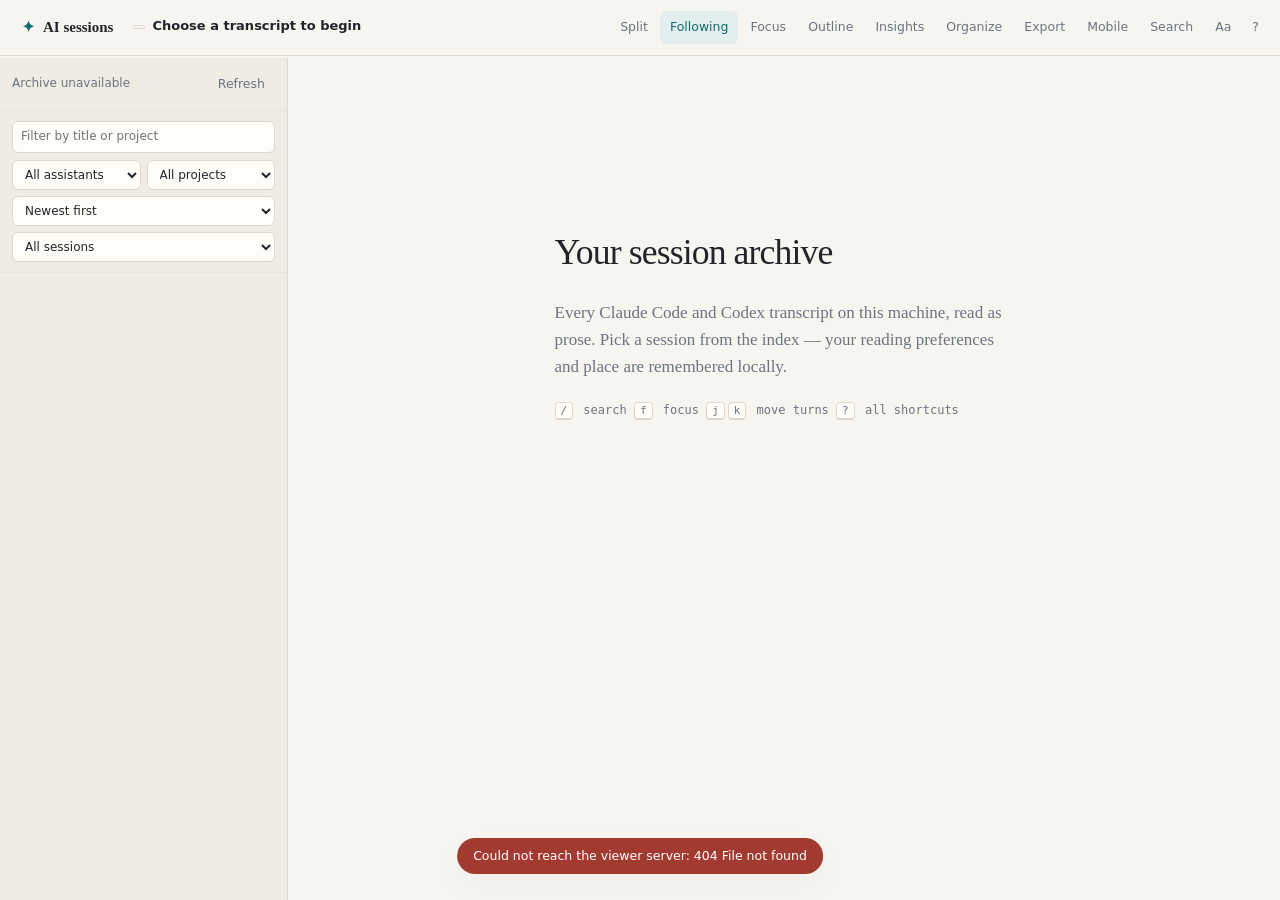
==== index.html @ 018056ad "first commit" ====
<!doctype html>
<html lang="en">
<head>
<meta charset="utf-8">
<meta name="viewport" content="width=device-width,initial-scale=1">
<meta name="color-scheme" content="light dark">
<title>Session Viewer</title>
<link rel="stylesheet" href="app.css">
</head>
<body>
<a class="skip" href="#reader">Skip to transcript</a>

<header>
  <button id="library-toggle" class="icon" title="Show sessions" aria-label="Show sessions" aria-expanded="false">☰</button>
  <button class="wordmark" id="home" title="Back to the archive">AI sessions</button>
  <div id="session-head">
    <div id="session-title"><span id="session-source" class="source-tag" hidden></span>Choose a transcript to begin</div>
    <div id="session-meta"></div>
  </div>
  <div class="head-actions">
    <button id="split-button" title="Compare two sessions (s)" aria-pressed="false">Split</button>
    <button id="follow-button" title="Follow new records as they are written" aria-pressed="true">Following</button>
    <button id="focus-button" title="Hide tools and bookkeeping (f)" aria-pressed="false">Focus</button>
    <button id="outline-button" title="Outline and raw records (o)" aria-pressed="false">Outline</button>
    <button id="insights-button" title="Session insights">Insights</button>
    <button id="organize-button" title="Title, tags and notes">Organize</button>
    <button id="export-button" title="Download this session as Markdown">Export</button>
    <button id="share-button" title="Open this viewer on your phone (m)" aria-pressed="false">Mobile</button>
    <button id="search-button" title="Search every session (/)">Search</button>
    <button id="controls-button" title="Reading controls (a)">Aa</button>
    <button id="help-button" class="icon" title="Keyboard shortcuts (?)" aria-label="Keyboard shortcuts">?</button>
  </div>
</header>
<div id="progress"><span id="progress-bar"></span></div>

<div id="layout">
  <aside id="library" aria-label="Session library">
    <div class="library-top">
      <span id="session-count">Loading archive…</span>
      <button id="refresh" title="Rescan transcripts on disk">Refresh</button>
    </div>
    <div class="library-filters">
      <input id="library-filter" type="search" placeholder="Filter by title or project" autocomplete="off" aria-label="Filter sessions">
      <div class="filter-row">
        <select id="source-filter" aria-label="Filter by assistant">
          <option value="">All assistants</option>
          <option value="Claude">Claude</option>
          <option value="Codex">Codex</option>
        </select>
        <select id="project-filter" aria-label="Filter by project"><option value="">All projects</option></select>
        <select id="sort-order" aria-label="Sort sessions">
          <option value="recent">Newest first</option>
          <option value="oldest">Oldest first</option>
          <option value="turns">Most turns</option>
          <option value="size">Largest</option>
        </select>
        <select id="saved-filter" aria-label="Filter saved sessions"><option value="">All sessions</option><option value="starred">Starred</option><option value="tagged">Tagged</option></select>
      </div>
    </div>
    <div id="session-list"></div>
  </aside>

  <main id="reader">
    <div id="empty">
      <h1>Your session archive</h1>
      <p>Every Claude Code and Codex transcript on this machine, read as prose. Pick a session from the index — your reading preferences and place are remembered locally.</p>
      <p class="keys"><kbd>/</kbd> search <kbd>f</kbd> focus <kbd>j</kbd><kbd>k</kbd> move turns <kbd>?</kbd> all shortcuts</p>
    </div>
    <div class="load-actions top"><button id="load-earlier" hidden>Load earlier records</button></div>
    <div id="transcript"></div>
    <div class="load-actions"><button id="load-more" hidden>Load more records</button><button id="load-all" hidden>Load entire session</button></div>
  </main>

  <main id="split-reader" hidden aria-label="Comparison transcript">
    <div class="split-head">
      <div id="split-meta">Pick a session from the library to compare — hold Shift to choose which pane.</div>
      <button id="split-close" class="icon" title="Close split view" aria-label="Close split view">✕</button>
    </div>
    <div id="split-transcript"></div>
    <div class="load-actions"><button id="split-load-more" hidden>Load more records</button><button id="split-load-all" hidden>Load entire session</button></div>
  </main>

  <aside id="details" class="closed" aria-label="Record details">
    <div class="pane-head">
      <div class="tabs" role="tablist">
        <button class="tab active" data-tab="outline" role="tab" aria-selected="true">Outline</button>
        <button class="tab" data-tab="raw" role="tab" aria-selected="false">Raw record</button>
      </div>
      <button data-close="details" class="icon" aria-label="Close details">✕</button>
    </div>
    <div id="tab-outline" class="tab-body"><p class="hint">Turns in this session appear here once a transcript is open.</p></div>
    <div id="tab-raw" class="tab-body" hidden><pre id="raw-json">Select a turn or tool to inspect its raw record.</pre></div>
  </aside>
</div>

<div id="insights" class="panel closed" role="dialog" aria-label="Session insights">
  <div class="pane-head"><span>Session insights</span><button data-close="insights" class="icon" aria-label="Close">✕</button></div>
  <div id="insights-body" class="panel-body"></div>
</div>

<div id="organize" class="panel closed" role="dialog" aria-label="Organize session">
  <div class="pane-head"><span>Organize this session</span><button data-close="organize" class="icon" aria-label="Close">✕</button></div>
  <div class="panel-body organize-body">
    <label>Custom title<input id="saved-title" placeholder="Keep transcript title"></label>
    <label>Tags <input id="saved-tags" placeholder="research, pricing, follow-up"></label>
    <label>Private note<textarea id="saved-note" placeholder="Why this session matters…"></textarea></label>
    <label class="check"><input id="saved-star" type="checkbox"> Star this session</label>
    <div class="organize-actions"><button id="saved-clear" type="button">Clear saved details</button><button id="saved-save" type="button">Save locally</button></div>
  </div>
</div>

<div id="controls" class="panel closed" role="dialog" aria-label="Reading controls">
  <div class="pane-head"><span>Reading controls</span><button data-close="controls" class="icon" aria-label="Close">✕</button></div>
  <div class="panel-body">
    <label>Font size <output id="font-size-out"></output><input id="font-size" type="range" min="13" max="24"></label>
    <label>Font family <select id="font-family"><option value="serif">Serif</option><option value="sans">Sans</option><option value="mono">Mono</option></select></label>
    <label>Line width <output id="width-out"></output><input id="line-width" type="range" min="50" max="110"></label>
    <label>Line height <output id="height-out"></output><input id="line-height" type="range" min="13" max="20"></label>
    <label>Theme <select id="theme"><option value="auto">Match system</option><option value="light">Light</option><option value="dark">Dark</option></select></label>
    <label>Density <select id="density"><option value="comfortable">Comfortable</option><option value="compact">Compact</option></select></label>
    <label>Tool details <select id="tool-view"><option value="full">Command and result</option><option value="result">Result only</option><option value="hidden">Collapsed only</option></select></label>
    <label class="check" title="System reminders, environment context and slash-command plumbing"><input id="reminders" type="checkbox"> Show harness scaffolding</label>
    <label class="check"><input id="timestamps" type="checkbox"> Show turn timestamps</label>
    <label class="check"><input id="tokens" type="checkbox"> Show token accounting</label>
  </div>
</div>

<div id="search-panel" class="panel search closed" role="dialog" aria-label="Search all sessions">
  <div class="pane-head"><span>Search every session</span><button data-close="search-panel" class="icon" aria-label="Close">✕</button></div>
  <div class="search-controls">
    <input id="search-input" placeholder="Search transcripts…" autocomplete="off" aria-label="Search query">
    <select id="search-role" aria-label="Limit to a speaker">
      <option value="any">Anyone</option>
      <option value="user">You</option>
      <option value="assistant">Assistant</option>
    </select>
  </div>
  <div id="search-status" class="hint"></div>
  <div id="search-results"></div>
</div>

<div id="share-panel" class="panel share closed" role="dialog" aria-label="Read on your phone">
  <div class="pane-head"><span>Read on your phone</span><button data-close="share-panel" class="icon" aria-label="Close">✕</button></div>
  <div class="panel-body">
    <div id="share-status" class="share-status">Starting…</div>
    <div id="share-qr" class="share-qr"></div>
    <a id="share-url" class="share-url" href="#" target="_blank" rel="noopener"></a>
    <div class="share-actions">
      <button id="share-copy" type="button">Copy link</button>
      <button id="share-stop" type="button">Stop sharing</button>
    </div>
    <p class="share-note">Point your phone's camera at the code. The link carries a one-time key —
      the port ignores anyone who does not have it, and sharing ends when this server stops.</p>
  </div>
</div>

<div id="help" class="panel help closed" role="dialog" aria-label="Keyboard shortcuts">
  <div class="pane-head"><span>Keyboard shortcuts</span><button data-close="help" class="icon" aria-label="Close">✕</button></div>
  <div class="panel-body shortcuts">
    <div><kbd>/</kbd><span>Search every session</span></div>
    <div><kbd>j</kbd><kbd>k</kbd><span>Next / previous turn</span></div>
    <div><kbd>g</kbd><kbd>G</kbd><span>Top / bottom of transcript</span></div>
    <div><kbd>f</kbd><span>Focus mode — prose only</span></div>
    <div><kbd>s</kbd><span>Split view</span></div>
    <div><kbd>o</kbd><span>Outline and raw records</span></div>
    <div><kbd>a</kbd><span>Reading controls</span></div>
    <div><kbd>t</kbd><span>Cycle theme</span></div>
    <div><kbd>m</kbd><span>Read on your phone</span></div>
    <div><kbd>e</kbd><span>Export as Markdown</span></div>
    <div><kbd>r</kbd><span>Rescan the archive</span></div>
    <div><kbd>+</kbd><kbd>-</kbd><span>Font size</span></div>
    <div><kbd>Esc</kbd><span>Close panels</span></div>
  </div>
</div>

<div id="toast" role="status" aria-live="polite"></div>
<script src="app.js"></script>
</body>
</html>
---- app.css ----
/* ---------------------------------------------------------------- tokens */
:root{
  --paper:#f7f5f0; --surface:#fffdf8; --sunk:#efece4;
  --ink:#21252a; --muted:#6b7480; --rule:#ddd8cd; --rule-soft:#e8e4da;
  --accent:#0f6b6f; --accent-soft:#e3efee; --warn:#9b6b34; --danger:#a33a30;
  --select:#a7d9d4; --select-ink:#0d2b2c;
  --code:#eae7df; --shadow:0 12px 34px #1c1a1408;
  --body-size:17px; --measure:68ch; --leading:1.62; --turn-gap:2.75rem;
  --rail:288px; --head:56px;
  --body-font:ui-serif,Georgia,Cambria,"Times New Roman",serif;
  --ui:system-ui,-apple-system,"Segoe UI",sans-serif;
  --mono:ui-monospace,SFMono-Regular,Menlo,Monaco,Consolas,monospace;
}
body.theme-dark{
  --paper:#191d1f; --surface:#1f2426; --sunk:#171b1c;
  --ink:#e6e4dd; --muted:#9aa3a6; --rule:#343b3d; --rule-soft:#2a3032;
  --accent:#6fc7c5; --accent-soft:#22403f; --warn:#d0a267; --danger:#e2887c;
  --select:#2f6f6d; --select-ink:#f0f7f6;
  --code:#232829; --shadow:0 12px 34px #0006;
}
@media(prefers-color-scheme:dark){
  body.theme-auto{
    --paper:#191d1f; --surface:#1f2426; --sunk:#171b1c;
    --ink:#e6e4dd; --muted:#9aa3a6; --rule:#343b3d; --rule-soft:#2a3032;
    --accent:#6fc7c5; --accent-soft:#22403f; --warn:#d0a267; --danger:#e2887c;
    --select:#2f6f6d; --select-ink:#f0f7f6;
    --code:#232829; --shadow:0 12px 34px #0006;
  }
}

/* ------------------------------------------------------------- structure */
*{box-sizing:border-box}
html,body{height:100%}
body{margin:0;background:var(--paper);color:var(--ink);font:14px/1.45 var(--ui);
     display:flex;flex-direction:column;overflow:hidden;-webkit-font-smoothing:antialiased}
button,input,select{font:inherit;color:inherit}
button{cursor:pointer;background:transparent;border:0;border-radius:6px}
:focus-visible{outline:2px solid var(--accent);outline-offset:2px}
::selection{background:var(--select);color:var(--select-ink)}
::-moz-selection{background:var(--select);color:var(--select-ink)}
.skip{position:absolute;left:-999px;top:8px;z-index:99;background:var(--surface);padding:8px 14px;border-radius:6px}
.skip:focus{left:8px}
.hint{color:var(--muted);font-size:12px;padding:14px}

header{height:var(--head);flex:none;display:flex;align-items:center;gap:14px;padding:0 12px 0 16px;
       border-bottom:1px solid var(--rule);background:var(--paper);position:relative;z-index:6}
.wordmark{font:600 15px/1 var(--body-font);white-space:nowrap;padding:8px 6px}
.wordmark:before{content:"✦";color:var(--accent);margin-right:8px}
#session-head{min-width:0;flex:1;display:flex;flex-direction:column;justify-content:center;gap:2px}
#session-title{font:600 13px/1.25 var(--ui);overflow:hidden;text-overflow:ellipsis;white-space:nowrap}
.source-tag{display:inline-block;vertical-align:1px;margin-right:7px;padding:1px 5px;border:1px solid var(--rule);border-radius:99px;font:10px/1.45 var(--ui);letter-spacing:.02em;color:var(--muted)}.source-tag.codex{color:var(--warn);border-color:color-mix(in srgb,var(--warn) 40%,transparent)}.source-tag.claude{color:var(--accent);border-color:color-mix(in srgb,var(--accent) 40%,transparent)}
#session-meta{font:11px/1.3 var(--mono);color:var(--muted);overflow:hidden;text-overflow:ellipsis;white-space:nowrap}
.head-actions{margin-left:auto;display:flex;gap:2px;flex:none}
.head-actions button,#refresh{padding:7px 10px;font-size:12.5px;color:var(--muted);white-space:nowrap}
.head-actions button:hover,#refresh:hover,.pane-head button:hover{background:var(--sunk);color:var(--ink)}
.head-actions button[aria-pressed=true]{background:var(--accent-soft);color:var(--accent)}
button.icon{padding:7px 9px;line-height:1}
#library-toggle{display:none}

#progress{flex:none;height:2px;background:transparent}
#progress-bar{display:block;height:100%;width:0;background:var(--accent);transition:width .12s linear}

#layout{flex:1;min-height:0;display:grid;grid-template-columns:var(--rail) minmax(0,1fr) 0}
body.split #layout{grid-template-columns:var(--rail) minmax(0,1fr) minmax(0,1fr)}

/* --------------------------------------------------------------- library */
#library{border-right:1px solid var(--rule);background:var(--sunk);overflow-y:auto;overscroll-behavior:contain}
.library-top,.pane-head{display:flex;justify-content:space-between;align-items:center;gap:8px;
       padding:10px 12px;border-bottom:1px solid var(--rule-soft);font-size:12px;color:var(--muted)}
.library-top{position:sticky;top:0;background:var(--sunk);z-index:2}
.library-filters{padding:10px 12px;border-bottom:1px solid var(--rule-soft);display:grid;gap:7px;
       position:sticky;top:39px;background:var(--sunk);z-index:2}
.library-filters input,.library-filters select{width:100%;padding:6px 8px;border:1px solid var(--rule);
       border-radius:6px;background:var(--surface);font-size:12px}
.filter-row{display:grid;grid-template-columns:1fr 1fr;gap:6px}
.filter-row #sort-order{grid-column:1/3}
.filter-row #saved-filter{grid-column:1/3}
.project{border-bottom:1px solid var(--rule-soft)}
.project-name{padding:11px 12px 5px;font:600 11px/1.3 var(--ui);letter-spacing:.04em;text-transform:uppercase;
       color:var(--muted);overflow:hidden;text-overflow:ellipsis;white-space:nowrap}
.session{display:block;width:100%;text-align:left;padding:7px 12px 9px;border-left:2px solid transparent;
       color:inherit;text-decoration:none}
.session:hover{background:var(--surface)}
.session.active{background:var(--surface);border-left-color:var(--accent)}
.session-title{display:block;font:14px/1.3 var(--body-font);overflow:hidden;text-overflow:ellipsis;white-space:nowrap}
.session-info{display:flex;flex-wrap:wrap;gap:5px;align-items:center;color:var(--muted);font-size:10.5px;margin-top:4px}
.saved-tags{max-width:100%;overflow:hidden;text-overflow:ellipsis;white-space:nowrap;color:var(--accent)}
.badge{border:1px solid var(--rule);border-radius:99px;padding:0 6px;font:10px/1.6 var(--ui);letter-spacing:.02em}
.badge.codex{color:var(--warn);border-color:color-mix(in srgb,var(--warn) 40%,transparent)}
.badge.claude{color:var(--accent);border-color:color-mix(in srgb,var(--accent) 40%,transparent)}
.session mark,.result mark{background:color-mix(in srgb,var(--accent) 28%,transparent);color:inherit;border-radius:2px}
.empty-list{padding:22px 14px;color:var(--muted);font-size:12px}

/* ---------------------------------------------------------------- reader */
#reader,#split-reader{min-width:0;overflow-y:auto;overscroll-behavior:contain}
#reader{padding:40px 6vw 45vh}
#split-reader{padding:0 3vw 45vh;border-left:1px solid var(--rule);background:color-mix(in srgb,var(--paper) 92%,var(--sunk))}
body.split #reader{padding:40px 3vw 45vh}
.split-head{position:sticky;top:0;display:flex;align-items:center;gap:10px;padding:12px 0;margin-bottom:18px;
       background:inherit;border-bottom:1px solid var(--rule-soft);font-size:12px;color:var(--muted);z-index:3}
.split-head #split-meta{flex:1;overflow:hidden;text-overflow:ellipsis;white-space:nowrap}

#empty{max-width:54ch;margin:14vh auto;font:var(--body-size)/var(--leading) var(--body-font)}
#empty h1{font-size:2.1em;font-weight:500;letter-spacing:-.025em;margin:0 0 .5em}
#empty p{color:var(--muted)}
.keys{font:12px/2 var(--mono)}
kbd{border:1px solid var(--rule);border-bottom-width:2px;border-radius:4px;padding:1px 5px;font:11px/1.6 var(--mono);
    background:var(--surface);margin-right:3px}

.turn{max-width:var(--measure);margin:0 auto var(--turn-gap);position:relative;scroll-margin-top:24px}
.turn.user{background:var(--surface);border:1px solid var(--rule-soft);border-radius:10px;padding:14px 18px 4px}
.turn.assistant.cont{margin-top:calc(.8rem - var(--turn-gap))}
.turn.selected{box-shadow:0 0 0 2px var(--accent-soft),0 0 0 3px var(--accent)}
.turn.flash{animation:flash 1.4s ease-out}
@keyframes flash{from{background:var(--accent-soft)}}
.turn-head{display:flex;align-items:baseline;gap:8px;font:600 10.5px/1.4 var(--ui);letter-spacing:.07em;
       text-transform:uppercase;color:var(--muted);margin-bottom:9px}
.turn.assistant .turn-head .who{color:var(--accent)}
.turn-head .stamp{font:10px/1.4 var(--mono);letter-spacing:0;text-transform:none;opacity:.8}
.turn-actions{margin-left:auto;display:flex;gap:2px;opacity:0;transition:opacity .12s}
.turn:hover .turn-actions,.turn:focus-within .turn-actions,.turn.selected .turn-actions{opacity:1}
.turn-actions button{font:10.5px/1 var(--ui);letter-spacing:.04em;color:var(--muted);padding:4px 6px}
.turn-actions button:hover{background:var(--sunk);color:var(--ink)}

.message{font:var(--body-size)/var(--leading) var(--body-font);overflow-wrap:anywhere}
.message>:first-child{margin-top:0}
.message h1,.message h2,.message h3,.message h4{line-height:1.2;margin:1.4em 0 .45em;font-weight:600;letter-spacing:-.01em}
.message h1{font-size:1.45em}.message h2{font-size:1.24em}.message h3{font-size:1.1em}.message h4{font-size:1em}
.message p{margin:.62em 0}
.message ul,.message ol{padding-left:1.35em;margin:.55em 0}
.message li{margin:.22em 0}
.message li input{margin-right:.4em}
.message hr{border:0;border-top:1px solid var(--rule);margin:1.6em 0}
.message pre,.tool-body pre{font:12px/1.55 var(--mono);background:var(--code);padding:12px 14px;border-radius:7px;
       overflow-x:auto;white-space:pre;tab-size:2}
.message pre{position:relative}
.message pre[data-lang]:before{content:attr(data-lang);position:absolute;top:0;right:0;padding:3px 8px;
       font:10px/1 var(--ui);letter-spacing:.05em;text-transform:uppercase;color:var(--muted)}
.message code{font:.85em/1.4 var(--mono);background:var(--code);padding:.1em .3em;border-radius:4px}
.message pre code{font-size:1em;background:none;padding:0}
.message blockquote{margin:.8em 0;padding:.1em 0 .1em 1em;border-left:2px solid var(--rule);color:var(--muted)}
.message table{display:block;max-width:100%;overflow-x:auto;border-collapse:collapse;font:.85em/1.45 var(--ui);margin:.8em 0}
.message td,.message th{border:1px solid var(--rule);padding:5px 9px;text-align:left}
.message th{background:var(--sunk);font-weight:600}
.message a{color:var(--accent);text-underline-offset:2px}
.message img{max-width:100%}

.interruption{max-width:var(--measure);margin:-1.2rem auto 1.6rem;border-top:1px dashed var(--warn);height:0}
.interruption span{position:relative;top:-.75em;background:var(--paper);padding-right:8px;color:var(--warn);
       font:11px/1 var(--ui)}
.bookkeeping{max-width:var(--measure);margin:0 auto .9rem;height:5px;cursor:pointer;
       background:radial-gradient(circle at 3px 3px,var(--rule) 1.4px,transparent 1.5px) repeat-x;opacity:.7}
.bookkeeping:hover{opacity:1}

/* ----------------------------------------------------------------- tools */
.tool{max-width:var(--measure);margin:0 auto .7rem;border:1px solid var(--rule-soft);border-radius:8px;
      background:var(--surface);overflow:hidden}
.tool[open]{border-color:var(--rule)}
.tool summary{cursor:pointer;padding:8px 11px;display:flex;gap:8px;align-items:baseline;
      font:12px/1.4 var(--mono);list-style:none}
.tool summary::-webkit-details-marker{display:none}
.tool summary:before{content:"▸";color:var(--muted);font-size:10px;flex:none;transition:transform .12s}
.tool[open] summary:before{transform:rotate(90deg)}
.tool .tool-name{font-weight:600;color:var(--accent);flex:none}
.tool .tool-arg{color:var(--muted);overflow:hidden;text-overflow:ellipsis;white-space:nowrap}
.tool[open] summary{border-bottom:1px solid var(--rule-soft)}
.tool.error{border-color:color-mix(in srgb,var(--danger) 45%,var(--rule-soft))}
.tool.error .tool-name{color:var(--danger)}
.tool-body{padding:10px 11px}
.tool-body .label{display:flex;align-items:center;gap:8px;font:600 10px/1.6 var(--ui);letter-spacing:.06em;
      text-transform:uppercase;color:var(--muted);margin:0 0 4px}
.tool-body .label button{font:10px/1 var(--ui);letter-spacing:.04em;color:var(--muted);padding:3px 5px}
.tool-body .label button:hover{background:var(--sunk);color:var(--ink)}
.tool-body .label.err{color:var(--danger)}
.tool-body pre{margin:0 0 10px;max-height:26em}
.tool-body pre:last-child{margin-bottom:0}
.show-all{font:11px/1 var(--ui);color:var(--accent);padding:5px 0}
.pending{font:11px/1 var(--mono);color:var(--muted)}
.token-note{font:10.5px/1.4 var(--mono);color:var(--muted);margin-top:10px;opacity:.85}

.load-actions{display:flex;gap:8px;justify-content:center;margin:26px 0}
.load-actions.top{margin:0 0 26px}
.load-actions button{padding:7px 13px;border:1px solid var(--rule);border-radius:6px;font-size:12px;color:var(--muted)}
.load-actions button:hover{background:var(--surface);color:var(--ink)}
.load-actions button[disabled]{opacity:.55;cursor:default}

/* ---------------------------------------------------------------- panels */
.panel,#details{background:var(--surface);border:1px solid var(--rule);box-shadow:var(--shadow);z-index:9}
.panel.closed,#details.closed{display:none}
#details{position:fixed;right:0;top:var(--head);bottom:0;width:min(92vw,380px);border-right:0;
      display:flex;flex-direction:column}
.panel{position:fixed;right:0;top:var(--head);width:min(94vw,330px);bottom:0;border-right:0;
      display:flex;flex-direction:column}
.panel-body,.tab-body{overflow-y:auto;padding-bottom:20px;flex:1}
.pane-head{flex:none;gap:6px}
.panel label{display:block;padding:13px 16px 0;font-size:12px;color:var(--muted)}
.panel label.check{display:flex;align-items:center;gap:8px;padding-top:14px;color:var(--ink)}
.panel label.check input{width:auto;margin:0}
.panel output{float:right;color:var(--ink);font:11px/1.4 var(--mono)}
.panel input[type=range],.panel select{display:block;width:100%;margin-top:7px;accent-color:var(--accent)}
.panel select{padding:6px 8px;border:1px solid var(--rule);border-radius:6px;background:var(--paper);color:var(--ink)}
.organize-body{padding:4px 16px 18px}.organize-body label{padding-left:0;padding-right:0}.organize-body input,.organize-body textarea{width:100%;margin-top:7px;padding:8px;border:1px solid var(--rule);border-radius:6px;background:var(--paper);color:var(--ink)}.organize-body textarea{min-height:96px;resize:vertical}.organize-actions{display:flex;justify-content:space-between;gap:8px;margin-top:18px}.organize-actions button{padding:7px 10px;border:1px solid var(--rule);border-radius:6px;font-size:12px}.organize-actions button:last-child{background:var(--accent);border-color:var(--accent);color:white}.insight-grid{display:grid;grid-template-columns:1fr 1fr;border-bottom:1px solid var(--rule-soft)}.insight-grid div{padding:15px;border-right:1px solid var(--rule-soft);border-bottom:1px solid var(--rule-soft)}.insight-grid b{display:block;font:600 20px/1 var(--body-font);color:var(--accent)}.insight-grid span{display:block;margin-top:5px;font-size:11px;color:var(--muted)}.insight-section{padding:14px 16px;border-bottom:1px solid var(--rule-soft);font-size:12px}.insight-section>b{font-size:11px;letter-spacing:.04em;text-transform:uppercase;color:var(--muted)}.insight-section p{margin:6px 0 0;white-space:pre-line;line-height:1.55}

.tabs{display:flex;gap:2px}
.tab{padding:5px 9px;font-size:12px;color:var(--muted)}
.tab:hover{background:var(--sunk)}
.tab.active{background:var(--accent-soft);color:var(--accent)}
#raw-json{margin:0;padding:14px;white-space:pre-wrap;overflow-wrap:anywhere;font:11px/1.5 var(--mono);color:var(--muted)}
.outline-item{display:block;width:100%;text-align:left;padding:8px 14px;border-bottom:1px solid var(--rule-soft);
      font:12px/1.4 var(--ui);color:var(--muted)}
.outline-item:hover{background:var(--sunk);color:var(--ink)}
.outline-item.current{background:var(--accent-soft);color:var(--accent)}
.outline-item b{display:block;font:600 10px/1.5 var(--ui);letter-spacing:.06em;text-transform:uppercase;opacity:.75}

.search{left:50%;right:auto;transform:translateX(-50%);width:min(680px,94vw);top:78px;bottom:auto;
      max-height:min(74vh,720px);border-radius:12px}
.help{left:50%;right:auto;transform:translateX(-50%);width:min(420px,94vw);top:110px;bottom:auto;border-radius:12px}
.search-controls{display:flex;gap:8px;padding:12px 14px;border-bottom:1px solid var(--rule-soft);flex:none}
.search-controls input{flex:1;padding:9px 11px;border:1px solid var(--rule);border-radius:7px;background:var(--paper)}
.search-controls select{padding:0 8px;border:1px solid var(--rule);border-radius:7px;background:var(--paper)}
#search-status{padding:8px 14px;flex:none}
#search-results{overflow-y:auto;flex:1}
.result-group{border-top:1px solid var(--rule-soft)}
.result-group>h3{margin:0;padding:10px 14px 4px;font:600 12px/1.3 var(--ui);display:flex;gap:8px;align-items:baseline}
.result-group>h3 small{color:var(--muted);font-weight:400;font-size:11px;overflow:hidden;
      text-overflow:ellipsis;white-space:nowrap}
.result{display:block;width:100%;text-align:left;padding:7px 14px 9px;border-left:2px solid transparent}
.result:hover{background:var(--sunk);border-left-color:var(--accent)}
.result span{display:block;font:11px/1.4 var(--mono);color:var(--accent);margin-bottom:2px}
.result small{color:var(--muted);font:12px/1.45 var(--body-font)}
.share{left:50%;right:auto;transform:translateX(-50%);width:min(360px,94vw);top:96px;bottom:auto;border-radius:12px}
.share .panel-body{padding:4px 18px 18px;text-align:center}
.share-status{padding:14px 0 4px;font-size:12px;color:var(--muted)}
.share-status.bad{color:var(--danger)}
.share-qr{display:flex;justify-content:center;min-height:12px}
.share-qr svg{width:min(260px,70vw);height:auto;border-radius:8px;border:1px solid var(--rule)}
.share-url{display:block;margin:12px 0 14px;font:12px/1.5 var(--mono);color:var(--accent);
      overflow-wrap:anywhere;text-underline-offset:2px}
.share-actions{display:flex;gap:8px;justify-content:center}
.share-actions button{padding:7px 13px;border:1px solid var(--rule);border-radius:6px;font-size:12px;color:var(--muted)}
.share-actions button:hover{background:var(--sunk);color:var(--ink)}
.share-note{margin:14px 0 0;font-size:11.5px;line-height:1.55;color:var(--muted);text-align:left}
.shortcuts{padding:8px 4px}
.shortcuts div{display:flex;align-items:center;gap:6px;padding:7px 16px}
.shortcuts span{margin-left:auto;color:var(--muted);font-size:12px}

#toast{position:fixed;left:50%;bottom:26px;transform:translateX(-50%) translateY(12px);z-index:20;
      background:var(--ink);color:var(--paper);padding:9px 16px;border-radius:99px;font-size:12.5px;
      box-shadow:var(--shadow);opacity:0;pointer-events:none;transition:opacity .18s,transform .18s}
#toast.show{opacity:1;transform:translateX(-50%)}
#toast.error{background:var(--danger);color:#fff}

/* ------------------------------------------------------------- responsive */
@media(max-width:1100px){:root{--rail:246px}}
@media(max-width:900px){
  #library{position:fixed;left:0;top:var(--head);bottom:0;width:280px;z-index:8;transform:translateX(-102%);
      transition:transform .18s ease;box-shadow:var(--shadow)}
  body.library-open #library{transform:none}
  #layout,body.split #layout{grid-template-columns:minmax(0,1fr)}
  body.split #layout{grid-template-columns:minmax(0,1fr) minmax(0,1fr)}
  #library-toggle{display:block}
  #session-meta{display:none}
  #reader{padding:28px 22px 40vh}
  .head-actions button{padding:7px 7px}
}
@media(max-width:640px){
  header{gap:6px;padding:0 6px}
  .wordmark,#split-button,#follow-button,#outline-button,#share-button{display:none}
  body.split #layout{grid-template-columns:minmax(0,1fr)}
  #split-reader{display:none}
  #reader{padding:22px 14px 40vh}
  .turn.user{padding:12px 14px 2px}
}
@media(prefers-reduced-motion:reduce){*{animation:none!important;transition:none!important;scroll-behavior:auto!important}}
body.compact{--turn-gap:1.4rem}
body.compact .turn.user{padding-top:10px}
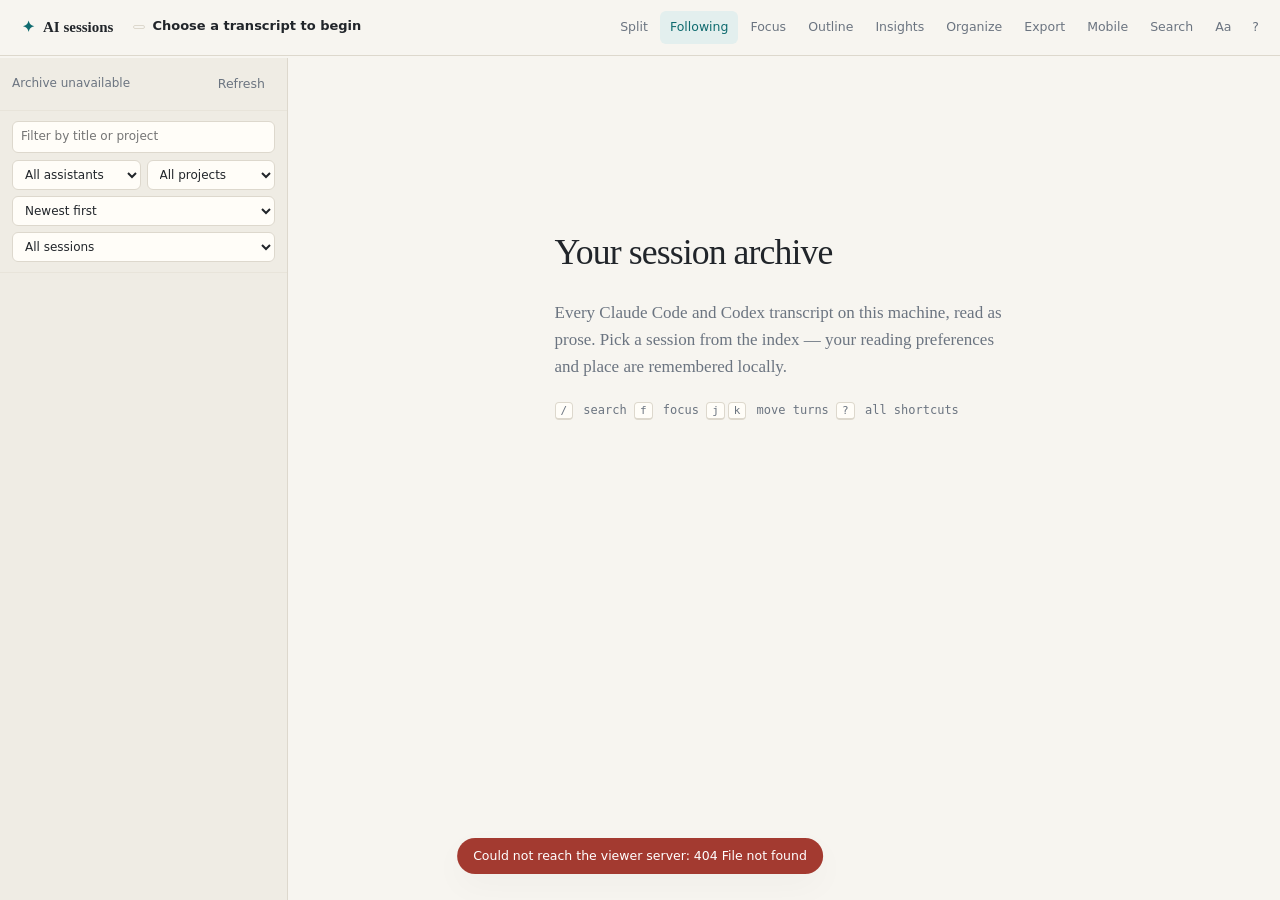
==== commit 250a9dfa: "Add session archive control" ====
--- a/index.html
+++ b/index.html
@@ -54,7 +54,7 @@
           <option value="turns">Most turns</option>
           <option value="size">Largest</option>
         </select>
-        <select id="saved-filter" aria-label="Filter saved sessions"><option value="">All sessions</option><option value="starred">Starred</option><option value="tagged">Tagged</option></select>
+        <select id="saved-filter" aria-label="Filter saved sessions"><option value="">All sessions</option><option value="starred">Starred</option><option value="tagged">Tagged</option><option value="archived">Archived</option></select>
       </div>
     </div>
     <div id="session-list"></div>
@@ -105,6 +105,7 @@
     <label>Tags <input id="saved-tags" placeholder="research, pricing, follow-up"></label>
     <label>Private note<textarea id="saved-note" placeholder="Why this session matters…"></textarea></label>
     <label class="check"><input id="saved-star" type="checkbox"> Star this session</label>
+    <label class="check"><input id="saved-archived" type="checkbox"> Hide from history</label>
     <div class="organize-actions"><button id="saved-clear" type="button">Clear saved details</button><button id="saved-save" type="button">Save locally</button></div>
   </div>
 </div>
--- a/app.css
+++ b/app.css
@@ -199,7 +199,7 @@
 .panel output{float:right;color:var(--ink);font:11px/1.4 var(--mono)}
 .panel input[type=range],.panel select{display:block;width:100%;margin-top:7px;accent-color:var(--accent)}
 .panel select{padding:6px 8px;border:1px solid var(--rule);border-radius:6px;background:var(--paper);color:var(--ink)}
-.organize-body{padding:4px 16px 18px}.organize-body label{padding-left:0;padding-right:0}.organize-body input,.organize-body textarea{width:100%;margin-top:7px;padding:8px;border:1px solid var(--rule);border-radius:6px;background:var(--paper);color:var(--ink)}.organize-body textarea{min-height:96px;resize:vertical}.organize-actions{display:flex;justify-content:space-between;gap:8px;margin-top:18px}.organize-actions button{padding:7px 10px;border:1px solid var(--rule);border-radius:6px;font-size:12px}.organize-actions button:last-child{background:var(--accent);border-color:var(--accent);color:white}.insight-grid{display:grid;grid-template-columns:1fr 1fr;border-bottom:1px solid var(--rule-soft)}.insight-grid div{padding:15px;border-right:1px solid var(--rule-soft);border-bottom:1px solid var(--rule-soft)}.insight-grid b{display:block;font:600 20px/1 var(--body-font);color:var(--accent)}.insight-grid span{display:block;margin-top:5px;font-size:11px;color:var(--muted)}.insight-section{padding:14px 16px;border-bottom:1px solid var(--rule-soft);font-size:12px}.insight-section>b{font-size:11px;letter-spacing:.04em;text-transform:uppercase;color:var(--muted)}.insight-section p{margin:6px 0 0;white-space:pre-line;line-height:1.55}
+.organize-body{padding:4px 16px 18px}.organize-body label{padding-left:0;padding-right:0}.organize-body input,.organize-body textarea{width:100%;margin-top:7px;padding:8px;border:1px solid var(--rule);border-radius:6px;background:var(--paper);color:var(--ink)}.organize-body textarea{min-height:96px;resize:vertical}.organize-actions{display:flex;justify-content:space-between;gap:8px;margin-top:18px}.organize-actions button{padding:7px 10px;border:1px solid var(--rule);border-radius:6px;font-size:12px}.organize-actions button:last-child{background:var(--accent);border-color:var(--accent);color:white}.insight-grid{display:grid;grid-template-columns:1fr 1fr;border-bottom:1px solid var(--rule-soft)}.insight-grid div{padding:15px;border-right:1px solid var(--rule-soft);border-bottom:1px solid var(--rule-soft)}.insight-grid b{display:block;font:600 20px/1 var(--body-font);color:var(--accent)}.insight-grid span{display:block;margin-top:5px;font-size:11px;color:var(--muted)}.insight-section{padding:14px 16px;border-bottom:1px solid var(--rule-soft);font-size:12px}.insight-section>b{font-size:11px;letter-spacing:.04em;text-transform:uppercase;color:var(--muted)}.insight-section p{margin:6px 0 0;white-space:pre-line;line-height:1.55}.resume-command>div{display:flex;gap:7px;align-items:center;margin-top:7px}.resume-command code{min-width:0;flex:1;padding:6px 7px;border-radius:5px;background:var(--paper);overflow-x:auto;font:11px/1.4 var(--mono);white-space:nowrap}.resume-command button{padding:5px 8px;border:1px solid var(--rule);border-radius:5px;background:var(--surface);color:var(--ink);font-size:11px}
 
 .tabs{display:flex;gap:2px}
 .tab{padding:5px 9px;font-size:12px;color:var(--muted)}
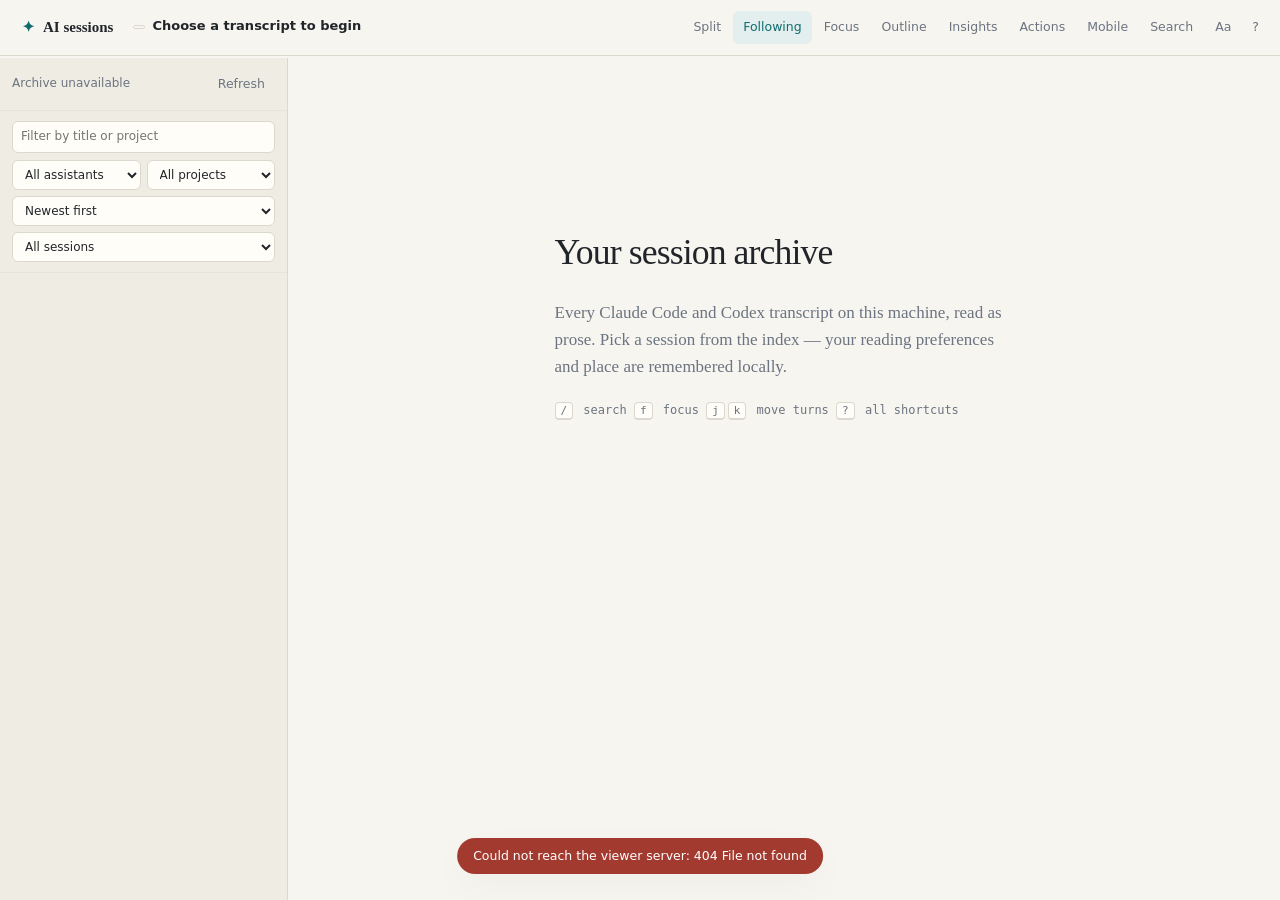
==== commit 14b1e461: "Centralize session actions" ====
--- a/index.html
+++ b/index.html
@@ -23,8 +23,7 @@
     <button id="focus-button" title="Hide tools and bookkeeping (f)" aria-pressed="false">Focus</button>
     <button id="outline-button" title="Outline and raw records (o)" aria-pressed="false">Outline</button>
     <button id="insights-button" title="Session insights">Insights</button>
-    <button id="organize-button" title="Title, tags and notes">Organize</button>
-    <button id="export-button" title="Download this session as Markdown">Export</button>
+    <button id="organize-button" title="Session actions, title, tags and notes">Actions</button>
     <button id="share-button" title="Open this viewer on your phone (m)" aria-pressed="false">Mobile</button>
     <button id="search-button" title="Search every session (/)">Search</button>
     <button id="controls-button" title="Reading controls (a)">Aa</button>
@@ -98,14 +97,18 @@
   <div id="insights-body" class="panel-body"></div>
 </div>
 
-<div id="organize" class="panel closed" role="dialog" aria-label="Organize session">
-  <div class="pane-head"><span>Organize this session</span><button data-close="organize" class="icon" aria-label="Close">✕</button></div>
+<div id="organize" class="panel closed" role="dialog" aria-label="Session actions">
+  <div class="pane-head"><span>Session actions</span><button data-close="organize" class="icon" aria-label="Close">✕</button></div>
   <div class="panel-body organize-body">
+    <div class="session-actions">
+      <button id="saved-copy-resume" type="button">Copy resume command</button>
+      <button id="saved-export" type="button">Export Markdown</button>
+      <button id="saved-archive" type="button">Archive session</button>
+    </div>
     <label>Custom title<input id="saved-title" placeholder="Keep transcript title"></label>
     <label>Tags <input id="saved-tags" placeholder="research, pricing, follow-up"></label>
     <label>Private note<textarea id="saved-note" placeholder="Why this session matters…"></textarea></label>
     <label class="check"><input id="saved-star" type="checkbox"> Star this session</label>
-    <label class="check"><input id="saved-archived" type="checkbox"> Hide from history</label>
     <div class="organize-actions"><button id="saved-clear" type="button">Clear saved details</button><button id="saved-save" type="button">Save locally</button></div>
   </div>
 </div>
@@ -167,7 +170,7 @@
     <div><kbd>a</kbd><span>Reading controls</span></div>
     <div><kbd>t</kbd><span>Cycle theme</span></div>
     <div><kbd>m</kbd><span>Read on your phone</span></div>
-    <div><kbd>e</kbd><span>Export as Markdown</span></div>
+    <div><kbd>e</kbd><span>Session actions</span></div>
     <div><kbd>r</kbd><span>Rescan the archive</span></div>
     <div><kbd>+</kbd><kbd>-</kbd><span>Font size</span></div>
     <div><kbd>Esc</kbd><span>Close panels</span></div>
--- a/app.css
+++ b/app.css
@@ -199,7 +199,7 @@
 .panel output{float:right;color:var(--ink);font:11px/1.4 var(--mono)}
 .panel input[type=range],.panel select{display:block;width:100%;margin-top:7px;accent-color:var(--accent)}
 .panel select{padding:6px 8px;border:1px solid var(--rule);border-radius:6px;background:var(--paper);color:var(--ink)}
-.organize-body{padding:4px 16px 18px}.organize-body label{padding-left:0;padding-right:0}.organize-body input,.organize-body textarea{width:100%;margin-top:7px;padding:8px;border:1px solid var(--rule);border-radius:6px;background:var(--paper);color:var(--ink)}.organize-body textarea{min-height:96px;resize:vertical}.organize-actions{display:flex;justify-content:space-between;gap:8px;margin-top:18px}.organize-actions button{padding:7px 10px;border:1px solid var(--rule);border-radius:6px;font-size:12px}.organize-actions button:last-child{background:var(--accent);border-color:var(--accent);color:white}.insight-grid{display:grid;grid-template-columns:1fr 1fr;border-bottom:1px solid var(--rule-soft)}.insight-grid div{padding:15px;border-right:1px solid var(--rule-soft);border-bottom:1px solid var(--rule-soft)}.insight-grid b{display:block;font:600 20px/1 var(--body-font);color:var(--accent)}.insight-grid span{display:block;margin-top:5px;font-size:11px;color:var(--muted)}.insight-section{padding:14px 16px;border-bottom:1px solid var(--rule-soft);font-size:12px}.insight-section>b{font-size:11px;letter-spacing:.04em;text-transform:uppercase;color:var(--muted)}.insight-section p{margin:6px 0 0;white-space:pre-line;line-height:1.55}.resume-command>div{display:flex;gap:7px;align-items:center;margin-top:7px}.resume-command code{min-width:0;flex:1;padding:6px 7px;border-radius:5px;background:var(--paper);overflow-x:auto;font:11px/1.4 var(--mono);white-space:nowrap}.resume-command button{padding:5px 8px;border:1px solid var(--rule);border-radius:5px;background:var(--surface);color:var(--ink);font-size:11px}
+.organize-body{padding:4px 16px 18px}.session-actions{display:grid;grid-template-columns:1fr 1fr;gap:7px;padding-top:12px}.session-actions button{padding:8px 9px;border:1px solid var(--rule);border-radius:6px;background:var(--surface);font-size:12px;text-align:left}.session-actions button:hover{background:var(--sunk)}#saved-archive{grid-column:1/-1;color:var(--danger)}#saved-archive[aria-pressed=true]{color:var(--accent)}.organize-body label{padding-left:0;padding-right:0}.organize-body input,.organize-body textarea{width:100%;margin-top:7px;padding:8px;border:1px solid var(--rule);border-radius:6px;background:var(--paper);color:var(--ink)}.organize-body textarea{min-height:96px;resize:vertical}.organize-actions{display:flex;justify-content:space-between;gap:8px;margin-top:18px}.organize-actions button{padding:7px 10px;border:1px solid var(--rule);border-radius:6px;font-size:12px}.organize-actions button:last-child{background:var(--accent);border-color:var(--accent);color:white}.insight-grid{display:grid;grid-template-columns:1fr 1fr;border-bottom:1px solid var(--rule-soft)}.insight-grid div{padding:15px;border-right:1px solid var(--rule-soft);border-bottom:1px solid var(--rule-soft)}.insight-grid b{display:block;font:600 20px/1 var(--body-font);color:var(--accent)}.insight-grid span{display:block;margin-top:5px;font-size:11px;color:var(--muted)}.insight-section{padding:14px 16px;border-bottom:1px solid var(--rule-soft);font-size:12px}.insight-section>b{font-size:11px;letter-spacing:.04em;text-transform:uppercase;color:var(--muted)}.insight-section p{margin:6px 0 0;white-space:pre-line;line-height:1.55}
 
 .tabs{display:flex;gap:2px}
 .tab{padding:5px 9px;font-size:12px;color:var(--muted)}
